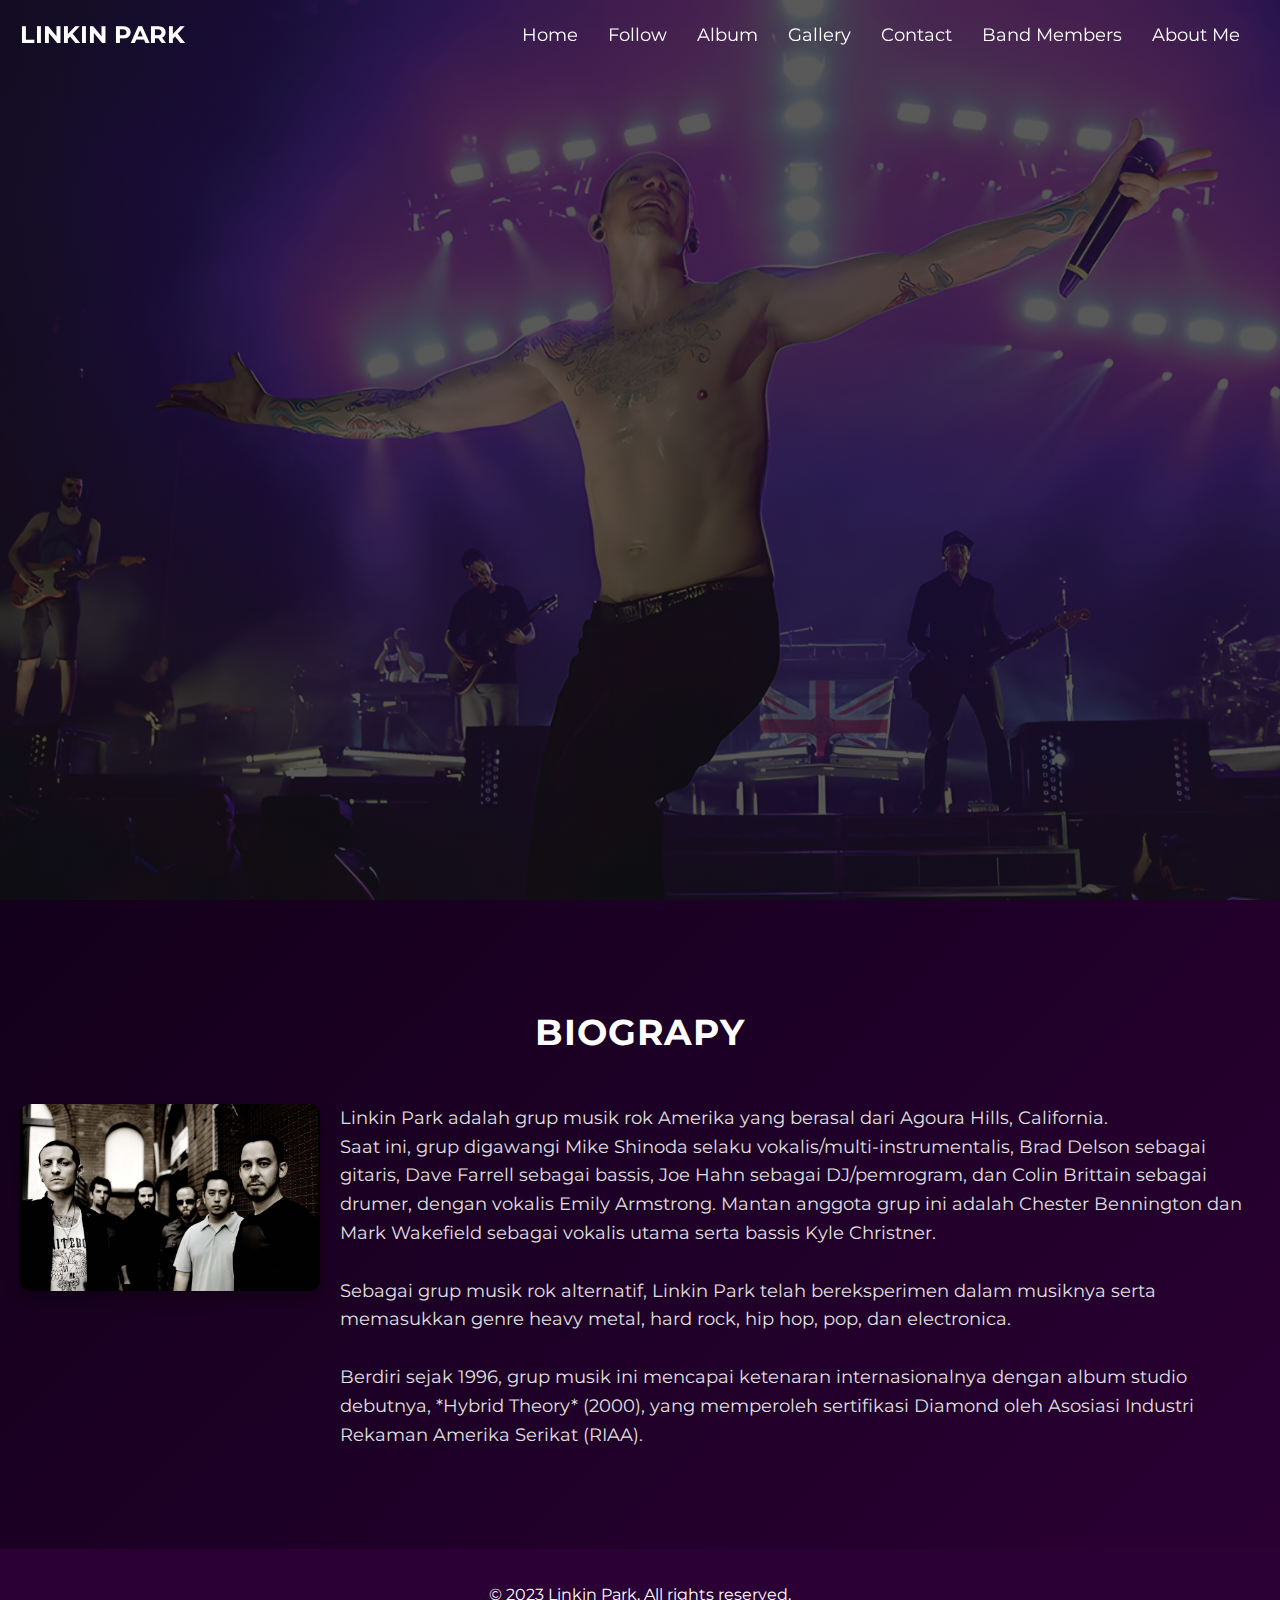
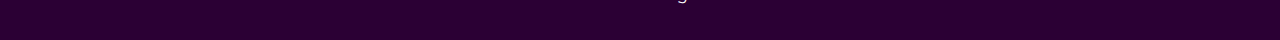
==== index.html @ 547a2b13 "first commit" ====
<!DOCTYPE html>
<html lang="en">
<head>
    <meta charset="UTF-8">
    <meta http-equiv="X-UA-Compatible" content="IE=edge">
    <meta name="viewport" content="width=device-width, initial-scale=1.0">
    <title>Linkin Park - Home</title>
    <link rel="stylesheet" href="styles.css">
</head>
<body>
    <header class="header-rifki" id="header">
        <div class="logo-rifki">
            <h1>LINKIN PARK</h1>
        </div>
        <div class="hamburger-rifki" onclick="toggleMenu()">&#9776;</div>
        <nav class="nav-menu-rifki" id="navMenu">
            <a href="index.html">Home</a>
            <a href="follow.html">Follow</a>
            <a href="album.html">Album</a>
            <a href="gallery.html">Gallery</a>
            <a href="contact.html">Contact</a>
            <a href="members.html">Band Members</a>
            <a href="aboutme.html">About Me</a>
        </nav>
    </header>

    <section class="hero-rifki">
        <img src="chester-hero.jpg" alt="Chester Bennington" class="hero-image-rifki">
        <div class="hero-text-rifki">
            <h2>CHESTER BENNINGTON</h2>
            <h3>THE LEGEND</h3>
        </div>
    </section>

    <section id="profile" class="content-section profile-section">
        <h2>Biograpy</h2>
        <div class="profile-content">
            <img src="band.jpg" alt="Linkin Park Band" class="profile-image">
            <div class="profile-text">
                <p>Linkin Park adalah grup musik rok Amerika yang berasal dari Agoura Hills, California.<br>
                   Saat ini, grup digawangi Mike Shinoda selaku vokalis/multi-instrumentalis, Brad Delson sebagai gitaris, Dave Farrell sebagai bassis, Joe Hahn sebagai DJ/pemrogram, dan Colin Brittain sebagai drumer, dengan vokalis Emily Armstrong. Mantan anggota grup ini adalah Chester Bennington dan Mark Wakefield sebagai vokalis utama serta bassis Kyle Christner.<br><br>
                   Sebagai grup musik rok alternatif, Linkin Park telah bereksperimen dalam musiknya serta memasukkan genre heavy metal, hard rock, hip hop, pop, dan electronica.<br><br>
                   Berdiri sejak 1996, grup musik ini mencapai ketenaran internasionalnya dengan album studio debutnya, *Hybrid Theory* (2000), yang memperoleh sertifikasi Diamond oleh Asosiasi Industri Rekaman Amerika Serikat (RIAA).
                </p>
            </div>
        </div>
    </section>

    <footer id="footer" class="footer-rifki">
        <p>&copy; 2023 Linkin Park. All rights reserved.</p>
    </footer>

    <script src="script.js"></script>
</body>
</html>
---- styles.css ----
/* Menggunakan Google Fonts untuk tampilan lebih serasi */
@import url('https://fonts.googleapis.com/css2?family=Montserrat:wght@700&display=swap');

body, html {
    background-image: linear-gradient(135deg, #080010, #2b0034);
    margin: 0;
    padding: 0;
    font-family: 'Montserrat', sans-serif;
    color: white;
}

/* Header */
.header-rifki {
    display: flex;
    justify-content: space-between;
    align-items: center;
    padding: 20px;
    background-color: transparent;
    position: fixed;
    width: 100%;
    z-index: 1000;
}

.logo-rifki h1 {
    margin: 0;
    font-size: 24px;
}

.nav-menu-rifki {
    display: flex;
    gap: 30px;
    margin-right: 60px;
}

.nav-menu-rifki a {
    color: white;
    text-decoration: none;
    font-size: 18px;
    transition: color 0.3s;
}

.nav-menu-rifki a:hover {
    color: #f04e30;
}

.hamburger-rifki {
    display: none;
    font-size: 30px;
    cursor: pointer;
    color: white;
    margin-right: 40px;
}

profile-section {
    padding: 80px 20px;
    text-align: center;
    max-width: 1000px;
    margin: 0 auto;
}

.profile-section h2 {
    font-size: 36px;
    margin-bottom: 30px;
    color: #fefdfd;
    text-transform: uppercase;
    letter-spacing: 1px;
}

.profile-content {
    display: flex;
    flex-direction: row;
    align-items: flex-start;
    gap: 20px;
    max-width: 100%;
}

.profile-image {
    width: 300px;
    height: auto;
    border-radius: 10px;
    box-shadow: 0 8px 16px rgba(0, 0, 0, 0.3);
    object-fit: cover;
}

.profile-text {
    text-align: left;
    font-size: 18px;
    line-height: 1.6;
    color: #e0e0e0;
}

.profile-text p {
    margin: 0;
}

/* Social Media & Music Links */
.social-links {
    margin-top: 20px;
}

.social-links a {
    margin: 0 15px;
    font-size: 40px;
    color: white;
    transition: color 0.3s ease, transform 0.3s ease;
}

.social-links a:hover {
    color: #f04e30;
    transform: scale(1.2);
}


.album-content-rifki {
    padding: 80px 20px;
  
    text-align: center;
    color: white;
}

.album-content-rifki h2 {
    font-size: 36px;
    margin-bottom: 30px;
    color: #f8f5f4;
}

.album1-card-rifki{
    padding: 10px 20px;
    background-color: #2b0034;
    border-radius: 50px;
    margin-bottom: 50px;
}
.album1-card-rifki iframe{
    margin-top: 20px;
}
.album2-card-rifki iframe{
    margin-top: 20px;
}
.album3-card-rifki iframe{
    margin-top: 20px;
}
.album2-card-rifki{
    padding: 10px 20px;
    background-color: #2b0034;
    border-radius: 50px;
    margin-bottom: 50px;
}
.album3-card-rifki{
    padding: 10px 20px;
    background-color: #2b0034;
    border-radius: 50px;
    margin-bottom: 50px;
}
.album-playlist-rifki {
    display: grid;
    grid-template-columns: repeat(auto-fit, minmax(300px, 1fr));
    gap: 20px;
    padding: 20px;
    max-width: 1200px;
    margin: 0 auto;
}

.album-item-rifki {
    background-color: #2b0034;
    border-radius: 10px;
    padding: 20px;
    color: #e0e0e0;
    text-align: left;
    box-shadow: 0 8px 16px rgba(0, 0, 0, 0.3);
    opacity: 0;
    transform: translateY(20px);
    transition: all 0.6s ease;
}

/* Responsive Video */
.album-item-rifki iframe {
    width: 100%;
    height: auto;
    max-width: 100%;
    aspect-ratio: 16 / 9; /* Maintain 16:9 aspect ratio */
border-radius: 50px;
margin-top: 30px;
}

/* Scroll Animation */
.album-item-rifki.show {
    opacity: 1;
    transform: translateY(0);
}
/* Hover Effect */
.album-item-rifki:hover {
    transform: translateY(-5px);
    box-shadow: 0 12px 24px rgba(0, 0, 0, 0.4);
}
.album1-card-rifki, .album2-card-rifki, .album3-card-rifki {
    opacity: 0;
    transform: translateY(30px);
    transition: opacity 0.6s ease-out, transform 0.6s ease-out;
}

.album1-card-rifki.show, .album2-card-rifki.show, .album3-card-rifki.show {
    opacity: 1;
    transform: translateY(0);
}

/* Hover Effect for Album Cards */
.album1-card-rifki:hover, .album2-card-rifki:hover, .album3-card-rifki:hover {
    transform: scale(1.05);
    box-shadow: 0 12px 24px rgba(0, 0, 0, 0.4);
}
.hero-rifki {
    position: relative;
    width: 100%;
    height: 100vh;
    overflow: hidden;
    background: linear-gradient(rgba(18, 18, 18, 0.7), rgba(18, 18, 18, 0.7)), 
                url('chester-hero.jpg') no-repeat center center/cover;
    background-size: cover;
    display: flex;
    justify-content: center;
    align-items: center;
    text-align: center;
    color: white;
}
.hero-rifki2 {
    position: relative;
    width: 100%;
    height: 100vh;
    overflow: hidden;
    background: linear-gradient(rgba(18, 18, 18, 0.7), rgba(18, 18, 18, 0.7)), 
                url('linkin.mp4') no-repeat center center/cover;
    background-size: cover;
    display: flex;
    justify-content: center;
    align-items: center;
    text-align: center;
    color: white;
}

.hero-rifki3 {
    position: relative;
    width: 100%;
    height: 100vh;
    overflow: hidden;
    background: linear-gradient(rgba(18, 18, 18, 0.7), rgba(18, 18, 18, 0.7)), 
                url('park.jpg') no-repeat center center/cover;
    background-size: cover;
    display: flex;
    justify-content: center;
    align-items: center;
    text-align: center;
    color: white;
}
.hero-rifki4 {
    position: relative;
    width: 100%;
    height: 100vh;
    overflow: hidden;
    background: linear-gradient(rgba(18, 18, 18, 0.7), rgba(18, 18, 18, 0.7)), 
                url('band\ member.jpg') no-repeat center center/cover;
    background-size: cover;
    display: flex;
    justify-content: center;
    align-items: center;
    text-align: center;
    color: white;
}

.hero-rifki5 {
    position: relative;
    width: 100%;
    height: 100vh;
    overflow: hidden;
    background: linear-gradient(rgba(18, 18, 18, 0.7), rgba(18, 18, 18, 0.7)), 
                url('lp.jpg') no-repeat center center/cover;
    background-size: cover;
    display: flex;
    justify-content: center;
    align-items: center;
    text-align: center;
    color: white;
}

.hero-rifki6 {
    position: relative;
    width: 100%;
    height: 100vh;
    overflow: hidden;
    background: linear-gradient(rgba(18, 18, 18, 0.7), rgba(18, 18, 18, 0.7)), 
                url('NU.jpg') no-repeat center center/cover;
    background-size: cover;
    display: flex;
    justify-content: center;
    align-items: center;
    text-align: center;
    color: white;
}

.hero-rifki7 {
    position: relative;
    width: 100%;
    height: 100vh;
    overflow: hidden;
    background: linear-gradient(rgba(18, 18, 18, 0.7), rgba(18, 18, 18, 0.7)), 
                url('lo.png') no-repeat center center/cover;
    background-size: cover;
    display: flex;
    justify-content: center;
    align-items: center;
    text-align: center;
    color: white;
}




.hero-image-rifki {
    width: 100%;
    height: 100%;
    object-fit: cover;
    filter: brightness(0.5);
    position: relative;
    z-index: -1;
}

.header-rifki.opaque {
    background-color :#2b0034 /* Opaque background when scrolling or menu is open */
}
.hero-text-rifki {
    position: absolute;
    top: 50%;
    left: 50%;
    transform: translate(-50%, -50%);
    text-align: center;
    opacity: 0;
    animation: fadeIn 3s forwards;
}

@keyframes fadeIn {
    from { opacity: 0; }
    to { opacity: 1; }
}

.hero-text-rifki h2 {
    font-size: 60px;
    margin: 0;
    font-weight: bold;
    text-shadow: 2px 2px 10px rgba(0, 0, 0, 0.7);
}

.hero-text-rifki h3 {
    font-size: 40px;
    margin: 10px 0 0;
    text-shadow: 2px 2px 10px rgba(0, 0, 0, 0.7);
}

/* Content Section */
.content-section {
    padding: 80px 20px;
    text-align: center;
}

.content-section h2 {
    font-size: 36px;
    margin-bottom: 50px;
    text-align: center;
}

.content-section p, .content-section ul {
    font-size: 18px;
    line-height: 1.6;
}

.content-section ul {
    list-style-type: none;
    padding: 0;
}

.contact-section-rifki {
    padding: 80px 20px;
    text-align: center;
    max-width: 800px;
    margin: 0 auto;
    opacity: 0;
    transform: translateY(30px);
    transition: opacity 0.6s ease-out, transform 0.6s ease-out;
}

.contact-section-rifki.show {
    opacity: 1;
    transform: translateY(0);
}

.contact-section-rifki h2 {
    font-size: 36px;
    margin-bottom: 20px;
    color: #f8f5f4;
}

.contact-form-rifki {
    display: flex;
    flex-direction: column;
    gap: 20px;
}

.contact-form-rifki label {
    font-size: 18px;
    color: #e0e0e0;
}

.contact-form-rifki input[type="text"],
.contact-form-rifki input[type="email"],
.contact-form-rifki textarea {
    padding: 10px;
    border: none;
    border-radius: 8px;
    font-size: 16px;
    background-color: #1b001b;
    color: #ffffff;
    transition: background-color 0.3s ease, box-shadow 0.3s ease;
}

.contact-form-rifki input[type="text"]:focus,
.contact-form-rifki input[type="email"]:focus,
.contact-form-rifki textarea:focus {
    background-color: #2b0034;
    box-shadow: 0 0 10px rgba(240, 78, 48, 0.5);
}

.submit-button-rifki {
    padding: 12px;
    font-size: 18px;
    font-weight: bold;
    color: #ffffff;
    background-color: #f04e30;
    border: none;
    border-radius: 8px;
    cursor: pointer;
    transition: background-color 0.3s ease, transform 0.3s ease;
}

.submit-button-rifki:hover {
    background-color: #ff6e50;
    transform: scale(1.05);
}


/* Gallery Grid */
.gallery-grid-rifki {
    display: grid;
    gap: 20px;
    grid-template-areas:
        "large medium small"
        "large medium small"
        "medium medium large";
    max-width: 1000px;
    margin: 0 auto;
}

.gallery-image-rifki {
    width: 100%;
    height: 100%;
    object-fit: cover;
    border-radius: 10px;
    transition: transform 0.3s ease, box-shadow 0.3s ease;
}

.gallery-image-large {
    grid-area: large;
    grid-column: span 2;
}

.gallery-image-medium {
    grid-area: medium;
}

.gallery-image-small {
    grid-area: small;
}

.gallery-image-rifki:hover {
    transform: scale(1.05);
    box-shadow: 0 8px 16px rgba(0, 0, 0, 0.2);
}


#members {
    background-color: #1b001b;
    padding: 80px 20px;
    color: white;
    text-align: center;
}

#members h2 {
    font-size: 36px;
    margin-bottom: 30px;
    color: #f8f5f4;
}

.member-card-rifki {
    display: flex;
    flex-direction: column;
    align-items: center;
    background-color: #2b0034;
    width: 250px;
    padding: 15px;
    border-radius: 15px;
    box-shadow: 0 4px 8px rgba(0, 0, 0, 0.3);
    transition: transform 0.3s ease, box-shadow 0.3s ease;
    margin: 20px auto;
    opacity: 0; /* Start hidden */
    transform: translateY(20px); /* Start slightly translated down */
    transition: opacity 0.6s ease, transform 0.6s ease;
}

.member-card-rifki.visible {
    opacity: 1;
    transform: translateY(0); /* Moves into place when visible */
}

.member-card-rifki:hover {
    transform: scale(1.05);
    box-shadow: 0 12px 24px rgba(0, 0, 0, 0.5);
}

.member-image {
    width: 50%;
max-width: 150%;

margin: 20px;
    box-shadow: 0 4px 8px rgba(0, 0, 0, 0.5);
    margin-bottom: 20px;
}

.card-content h3 {
    font-size: 20px;
    margin: 10px 0;
    color: #fefdfd;
}

.card-content p {
    font-size: 14px;
    color: #e0e0e0;
    line-height: 1.6;
    text-align: center;
}
/* Bio Section */
.bio-section-rifki {
    padding: 80px 20px;
    display: flex;
    justify-content: center;
    align-items: center;
    text-align: center;
    color: white;
}
.social-media-rifki {
    margin-top: 15px;
    display: flex;
    gap: 10px;
    justify-content: center;
}

.social-icon {
    color: #333;
    font-size: 1.5em;
    transition: color 0.3s;
    text-decoration: none;
}

.social-icon:hover {
    color: #007bff; /* Change color on hover */
}

.bio-card-rifki {
    display: flex;
    flex-direction: column;
    align-items: center;
    width: 300px;
    padding: 20px;
    background-color: #2b0034;
    border-radius: 15px;
    box-shadow: 0 4px 8px rgba(0, 0, 0, 0.3);
    opacity: 0;
    transform: translateY(30px);
    transition: opacity 0.6s ease-out, transform 0.6s ease-out;
}

.bio-card-rifki.show {
    opacity: 1;
    transform: translateY(0);
}

.bio-card-rifki:hover {
    transform: scale(1.05);
    box-shadow: 0 12px 24px rgba(0, 0, 0, 0.4);
}

.bio-image-rifki {
    width: 100px;
  
    border-radius: 50%;
    margin-bottom: 15px;
    box-shadow: 0 4px 8px rgba(0, 0, 0, 0.5);
}

.bio-info-rifki h3 {
    margin: 10px 0;
    color: #fefdfd;
    font-size: 24px;
}

.bio-info-rifki p {
    margin: 5px 0;
    font-size: 16px;
    color: #e0e0e0;
}

/* Responsive Bio Card */
@media (max-width: 768px) {
    .bio-card-rifki {
        width: 80%;
    }

    .bio-info-rifki h3 {
        font-size: 20px;
    }

    .bio-info-rifki p {
        font-size: 14px;
    }
}

@media (max-width: 480px) {
    .bio-card-rifki {
        width: 100%;
    }
}


@media (max-width: 768px) {
    .member-card-rifki {
        max-width: 90%;
        margin: 20px auto;
    }
}
@media (max-width: 480px) {
    .gallery-grid-rifki {
        grid-template-areas:
            "large"
            "medium"
            "small"
            "medium"
            "large";
        grid-template-columns: 1fr;
    }

    .gallery-image-large,
    .gallery-image-medium,
    .gallery-image-small {
        grid-column: span 1;
        grid-row: span 1;
    }
}
@media (max-width: 768px) {
    .gallery-grid-rifki {
        grid-template-areas:
            "large"
            "medium"
            "small"
            "medium"
            "large";
        grid-template-columns: 1fr;
    }
}


/* Footer */
.footer-rifki {
    color: white;
    text-align: center;
    padding: 20px;
    margin-top: 20px;
    background-color: #2b0034;
}
/* Media Queries */
@media (max-width: 768px) {
    .hero-text-rifki h2 { font-size: 40px; }
    .hero-text-rifki h3 { font-size: 28px; }
    
    .nav-menu-rifki {
        display: none;
        flex-direction: column;
        background-image: linear-gradient(135deg, #080010, #2b0034);
        position: absolute;
        top: 60px;
        left: 0;
        width: 100%;
        padding: 10px;
    }

    .hamburger-rifki { display: block; }
}

@media (max-width: 480px) {
    .header-rifki { padding:20px  }
}
@media (max-width: 768px) {
    .profile-content {
        flex-direction: column;
        align-items: center;
        text-align: center;
    }

    .profile-image {
        width: 100%;
        max-width: 400px;
    }
}

@media (max-width: 768px) {
    .album-card-rifki {
        padding: 15px;
    }
    .album-card-rifki h3 {
        font-size: 24px;
    }
    .album-content-rifki h2 {
        font-size: 30px;
    }
}

@media (max-width: 480px) {
    .album-card-rifki h3 {
        font-size: 20px;
    }
    .album-content-rifki h2 {
        font-size: 26px;
    }

    
}

@media (max-width: 768px) {
    .contact-section-rifki h2 {
        font-size: 28px;
    }

    .contact-form-rifki label, .contact-form-rifki input, .contact-form-rifki textarea, .submit-button-rifki {
        font-size: 16px;
    }
  
}
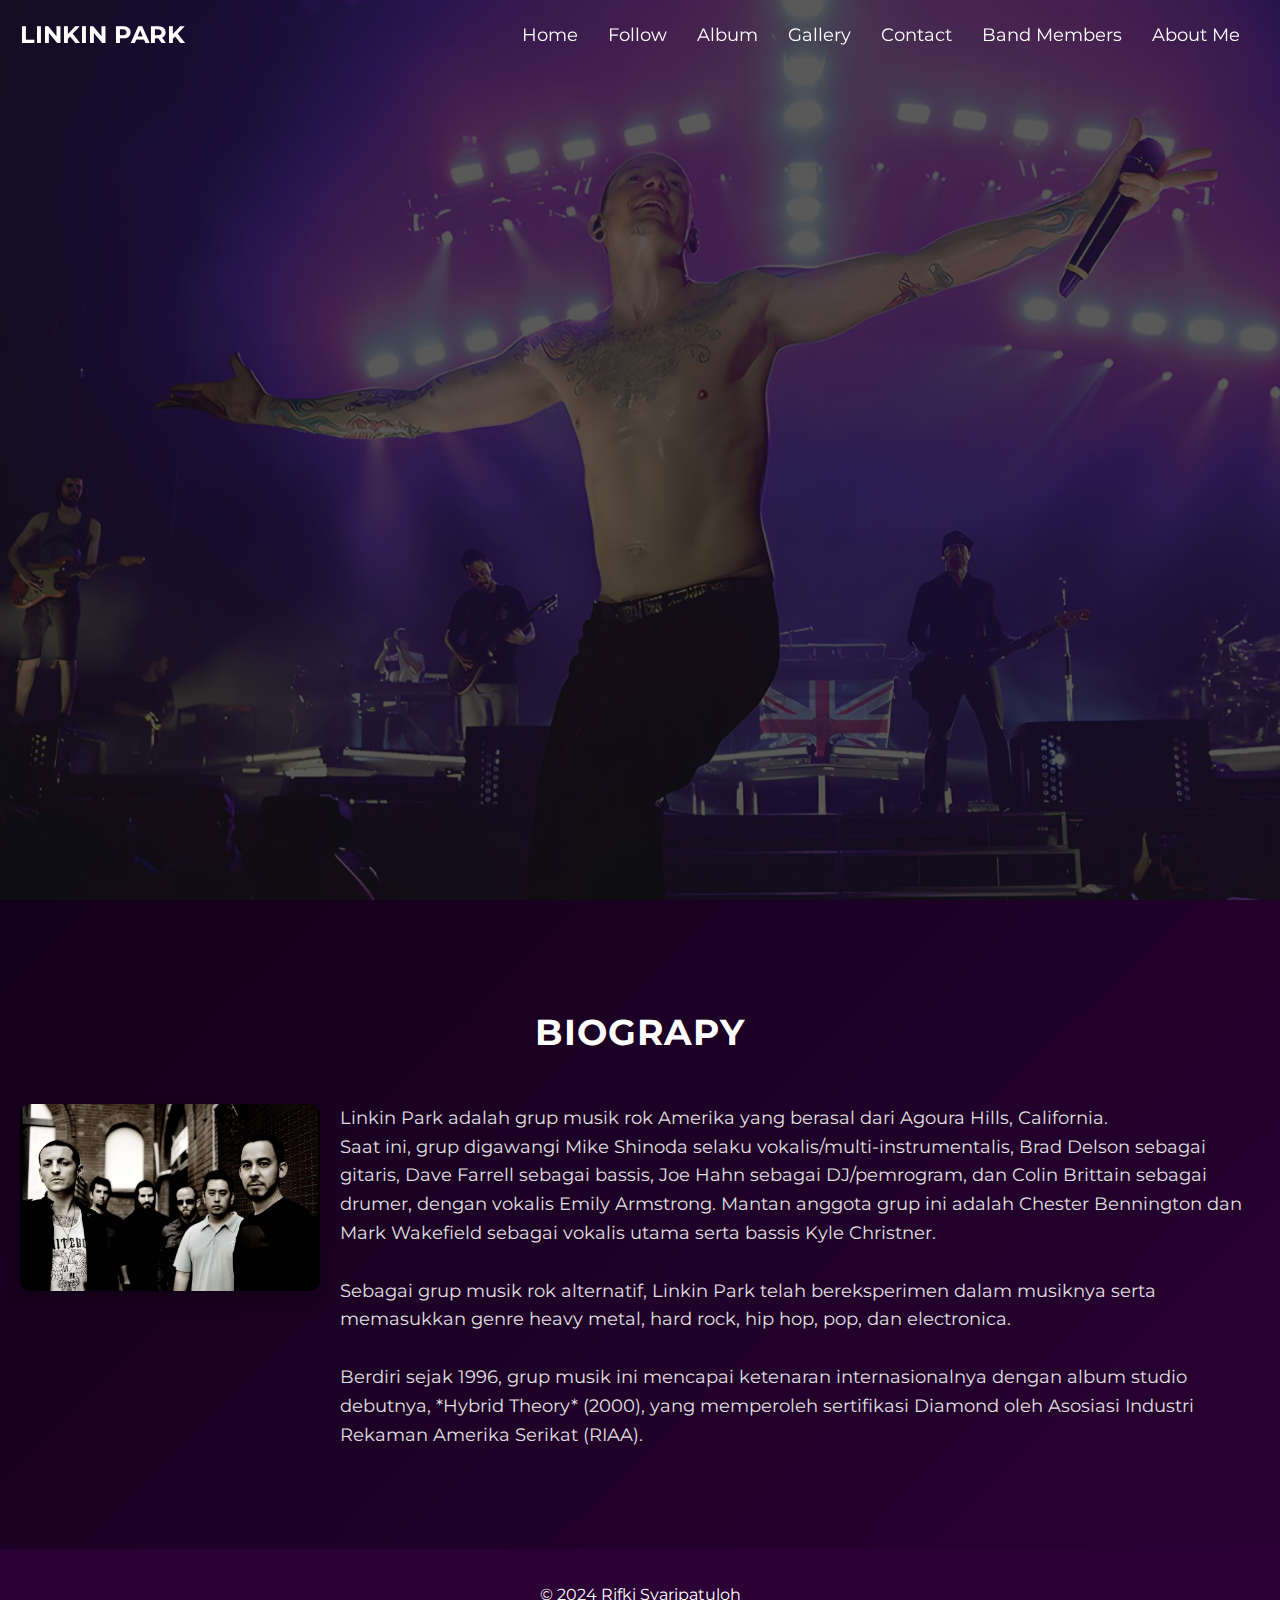
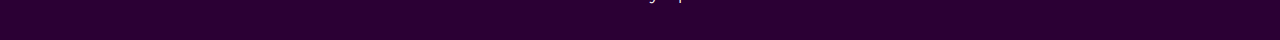
==== commit 3545c2e6: "update" ====
--- a/index.html
+++ b/index.html
@@ -47,7 +47,7 @@
     </section>
 
     <footer id="footer" class="footer-rifki">
-        <p>&copy; 2023 Linkin Park. All rights reserved.</p>
+        <p>&copy; 2024 Rifki Syaripatuloh</p>
     </footer>
 
     <script src="script.js"></script>
